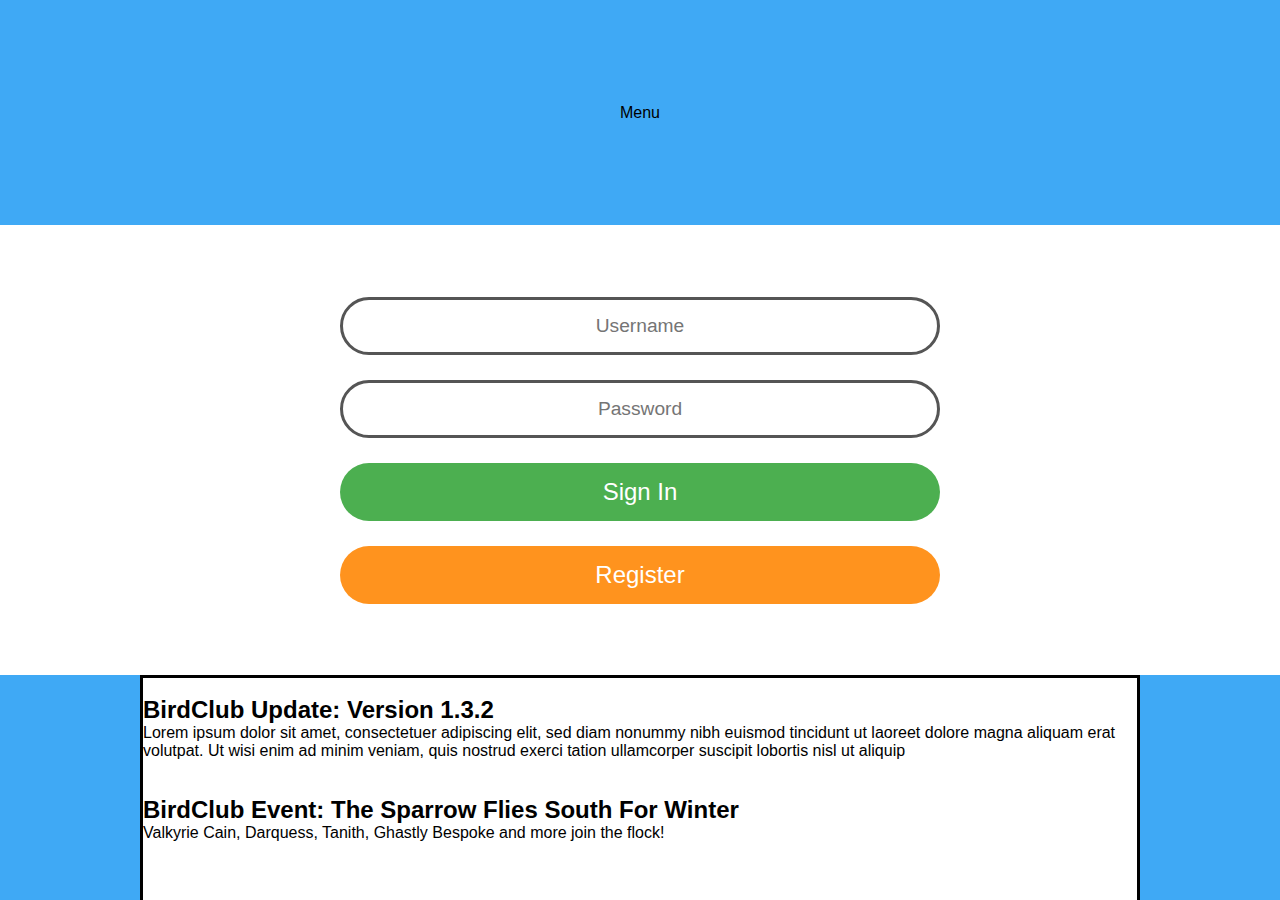
==== index.html @ 151b11de "First commit" ====
<!DOCTYPE html>
<html lang='en'>
  <head>
    <meta charset='UTF-8' />
    <title>Birdclub</title>
    <link rel='stylesheet' href='css/style.css'/>

  </head>

  
  <body>
    <header class='tall-menu'>Menu</header>
    <main class='page'>
      <section class='content' type='whitecontent'>
        <input type="text" name="user" placeholder="Username" id="userinput">

        <input type="text" name="pass" placeholder="Password" id="userinput">

        <a><button type="submit" class='confirm' name="Login" id="big-button">Sign In</button></a>
        <a href="pages/step-1.html"><button class='back' name="Sign Up" id="big-button">Register</button></a>  
      </section>
    </main>
    
    <footer class='footer'>
        <div class='news'> 
          <br>
          <h2>BirdClub Update: Version 1.3.2</h2>
          <p>Lorem ipsum dolor sit amet, consectetuer adipiscing elit, sed diam nonummy nibh euismod tincidunt ut laoreet dolore magna aliquam erat volutpat. Ut wisi enim ad minim veniam, quis nostrud exerci tation ullamcorper suscipit lobortis nisl ut aliquip</p>
          <br><br>
          <h2> BirdClub Event: The Sparrow Flies South For Winter</h2>
          <p>Valkyrie Cain, Darquess, Tanith, Ghastly Bespoke and more join the flock!</p>
        </div>
      </footer>

      <script>
          if (localStorage.getItem("pageKey") === null) {
            localStorage.setItem("pageKey", 1);
          } else {
            console.log("There is already a pageKey");
          }
        </script>
  </body>
  
</html>
---- css/style.css ----
:root {
  --main-distance-from-bottom: 200px;
}

/* Common Styles */
* {
    box-sizing: border-box;
    margin: 0;
    padding: 0;
    font-family: Helvetica, sans-serif;
  }

body {
  background-color: #3fa9f5;
  min-height: 100vh;
  border:none;
  padding:none;
}

header {
  height: 25vh;
  display: flex;
  justify-content: center;
  align-items: center;
}

h1 {
  font-size: 3em;
  text-align: center;
  margin-top: 17px;
}

.title-bubble {
  background-color: rgba(255,255,255, 0.6);
  border: solid;
  border-radius: 30px;
  height: 100px;
  width: 350px;
}

.title-bubble p {
  text-align: right;
  margin-top: -8px;
  margin-right: 37px;
}

header.small {
  height:70px;
}

.title-bubble.small {
  height: 60px;
}

.title-bubble.small h1 {
  font-size: 1.5em;
  margin-block-start: 3.5%;
}
.page {
  background-color: #3fa9f5;
  }
  
.footer {
  position: fixed;
  bottom: 0;
  height: 25vh;
  width: 100%;
  display: flex;
  justify-content: center;
}

  
/* Content Styles*/
.content {
  border-style: solid;
  border-color: rgba(0,0,0,0);
  display: flex;
  flex-direction: column;
  align-items: center;
  justify-content: center;
  width: 100%;
  height: 50vh;
}

.content[type=whitecontent]{
  background-color: white;
  border-color: white;
}

.builder {
  border-style: solid;
  border-color: rgba(0,0,0,0);
  /* border-top-width: 60px; */
  display: flex;
  flex-direction: column;
  align-items: center;
  width: 100%;
  height: 80vh;
}

.news {
  height: 100%;
  width: 1000px;
  background-color: white;
  border-style: solid solid hidden solid;
}    


/* Input Styles*/
input, select, button {
  width: 600px;
  padding: 15px 0px;
  text-align: center;
  border: 3px #555555;
  border-radius: 200px;
  border-style: solid;
  font-size: 1.2em;
  margin-top: 1%;
  margin-bottom: 1%;
}


input[name=choose-username]{
  margin-top: 0;
  margin-bottom:0.7%;
}

button {
  border: none;
  color: white;
  cursor: pointer;
  font-size: 1.5em;
  line-height: 28px;
  margin: none;
}

/* Button and link Styles */
a {
  line-height: 28px;
  margin-top: 0.5%;
  margin-bottom: 0.5%;
}
a.small button {
  width: 200px;
}

a.large button {
  width: 400px;
}

a:hover {
  cursor: pointer;
} 

button.confirm {
  background-color: #4CAF50;
}

button.back {
  background-color: #ff931e; 
}

/* The Character Customisation Buttons */
.custom-buttons {
  position: absolute;
  left: 50%;
  top: 17%;
  transform: translate(-410px);
  display: inline-grid;
  grid-template-rows: 50 50 50 50 50;
  row-gap: 20%;
}

.custom-button {
  
  width: 50px;
  height: 50px;
  background-color: #555555;
  border-radius: 10px;
}

/* The Grid Styling */  
.grid-container {
  position: absolute;
  left: 50%;
  top: 10%;
  transform: translate(-50%);
  width: 600px;
  display: inline-grid;
  grid-template-columns: 33% 33% 33%;
  background-color: none;
}

.grid-item {
  background-color: rgba(255, 255, 255, 0.8);
  border: none;
  padding: 3%;
  font-size: 30px;
  text-align: center;
  object-fit: contain;
  
}

.grid-item img {
  height: 100%; 
  width: 100%; 
}

/* Canvas Style */
canvas {
  border: 1px solid black;
  background-color: white;
  border-radius: 30px;
  top: 15%;
  /* left: 0%; */
  height: 700px;
  width: 700px;
}



/* Stolen Styles */
.form {
  /* border-top: solid; */
  border-bottom:solid;
  border-color: rgba(0,0,0,0);
  border-width: 15vh;
  width: 605px;
  margin: auto;
  height: 75vh;
  display: flex;
  flex-direction: column;
  justify-content: space-around;
  align-items: center;
}

input[type="checkbox"] {
  width: 20px;
  height: 20px;
  margin: 0px;
  margin-top: 7px;
}

input[type="checkbox"] + p {
  padding-left: 10px;
  margin-top: 7px;
}

.form-group {
  display: flex;
  flex-wrap: wrap;
  justify-content: left;
  margin-bottom: 10px;
}

.form-group.checkbox {
  margin:0px;
  margin-top: 10px;
  padding-left: 10px;
  padding-right: 10px;
  border: 0px;
  border-radius: 30px;
  margin-bottom: 0px;
  margin-left: 70px;
  width: fit-content;
  background-color: rgba(255, 255, 255, 0.8);
}

/* .page-content div:has( .img-caption ) {
  padding: 15px;
  background-color: #ccc;
} */  
.form-group.checkbox > input[type='checkbox']) {
  /* background-color: rgba(180, 255, 180, 0.8); */
  background-color: red;  
}



form .messages {
  flex: 0 0 100%;
  text-align: right;
  padding: 5px 0;
  color: red;
}

form .form-group.has-error > input,
form .form-group.has-error > select  {
  border: 2px solid red;
}

form .form-group.has-success > input,
form .form-group.has-success > select  {
  border: 2px solid #4CAF50;
}
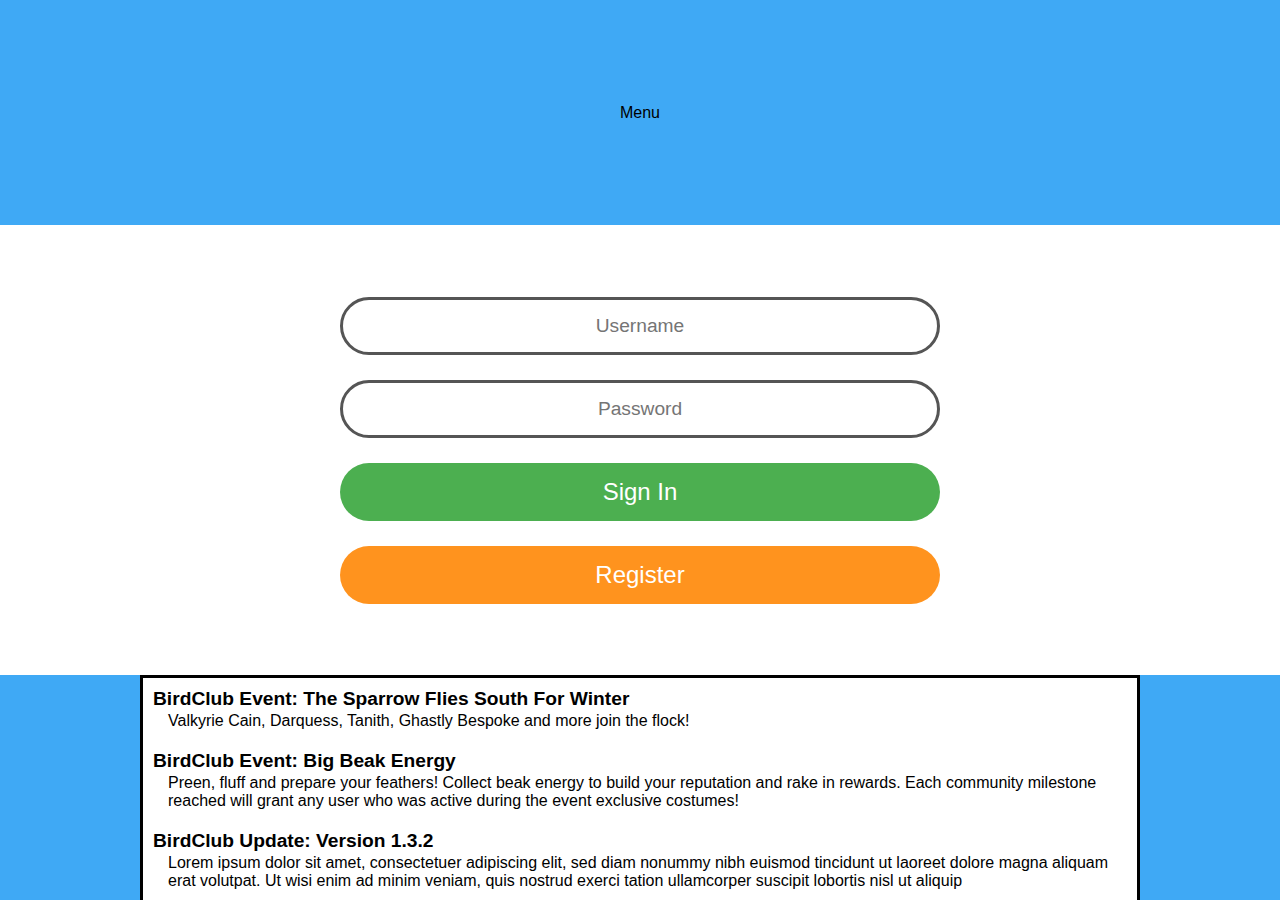
==== commit afd30f40: "Small changes" ====
--- a/index.html
+++ b/index.html
@@ -23,12 +23,18 @@
     
     <footer class='footer'>
         <div class='news'> 
-          <br>
+          <h2> BirdClub Event: The Sparrow Flies South For Winter</h2>
+          <p>Valkyrie Cain, Darquess, Tanith, Ghastly Bespoke and more join the flock!</p>
+
+          <h2>BirdClub Event: Big Beak Energy</h2>
+          <p>Preen, fluff and prepare your feathers! Collect beak energy to build your reputation and rake in rewards. Each community milestone reached will grant any user who was active during the event exclusive costumes!</p>
+
           <h2>BirdClub Update: Version 1.3.2</h2>
           <p>Lorem ipsum dolor sit amet, consectetuer adipiscing elit, sed diam nonummy nibh euismod tincidunt ut laoreet dolore magna aliquam erat volutpat. Ut wisi enim ad minim veniam, quis nostrud exerci tation ullamcorper suscipit lobortis nisl ut aliquip</p>
-          <br><br>
-          <h2> BirdClub Event: The Sparrow Flies South For Winter</h2>
-          <p>Valkyrie Cain, Darquess, Tanith, Ghastly Bespoke and more join the flock!</p>
+          
+          <h2>BirdClub Update: Version 1.3.1</h2>
+          <p>Lorem ipsum dolor sit amet, consectetuer adipiscing elit, sed diam nonummy nibh euismod tincidunt ut laoreet dolore magna aliquam erat volutpat. Ut wisi enim ad minim veniam, quis nostrud exerci tation ullamcorper suscipit lobortis nisl ut aliquip Lorem ipsum dolor sit amet, consectetuer adipiscing elit, sed diam nonummy nibh euismod tincidunt ut laoreet dolore magna aliquam erat volutpat. Ut wisi enim ad minim veniam, quis nostrud exerci tation ullamcorper suscipit lobortis nisl ut aliquip</p>
+          <br>
         </div>
       </footer>
 
--- a/css/style.css
+++ b/css/style.css
@@ -103,7 +103,22 @@
   width: 1000px;
   background-color: white;
   border-style: solid solid hidden solid;
-}    
+  overflow:auto;
+}   
+
+.news h2 {
+  padding-left: 10px;
+  font-size: 1.2em;
+}
+.news p{
+  padding-top: 2px;
+  padding-bottom: 20px;
+  padding-left: 25px;
+}
+.news h2:first-of-type{
+  padding-top: 10px;
+}
+
 
 
 /* Input Styles*/
@@ -253,6 +268,11 @@
   margin-bottom: 10px;
 }
 
+.form-group.small{
+  margin-bottom: 0px;
+  justify-content: center;
+}
+
 .form-group.checkbox {
   margin:0px;
   margin-top: 10px;
@@ -270,12 +290,29 @@
   padding: 15px;
   background-color: #ccc;
 } */  
-.form-group.checkbox > input[type='checkbox']) {
+.form-group.checkbox > input[type='checkbox'] {
   /* background-color: rgba(180, 255, 180, 0.8); */
   background-color: red;  
 }
 
-
+.form-group.checkbox:last-of-type {
+  /* background-color: rgba(180, 255, 180, 0.8); */
+  margin-bottom: 15px;
+}
+
+a.small.back {
+  width: 200px;
+  background-color: #ff931e; 
+  cursor: pointer;
+  font-size: 1.5em;
+  line-height: 28px;
+  padding: 15px 73px;
+  text-align: center;
+  border-radius: 200px;
+  color: white;
+  text-decoration: none;
+    
+}
 
 form .messages {
   flex: 0 0 100%;
@@ -284,6 +321,13 @@
   color: red;
 }
 
+form .messages.small {
+  display: inline-block;
+  text-align: right;
+  padding:0;
+  color: red;
+}
+
 form .form-group.has-error > input,
 form .form-group.has-error > select  {
   border: 2px solid red;
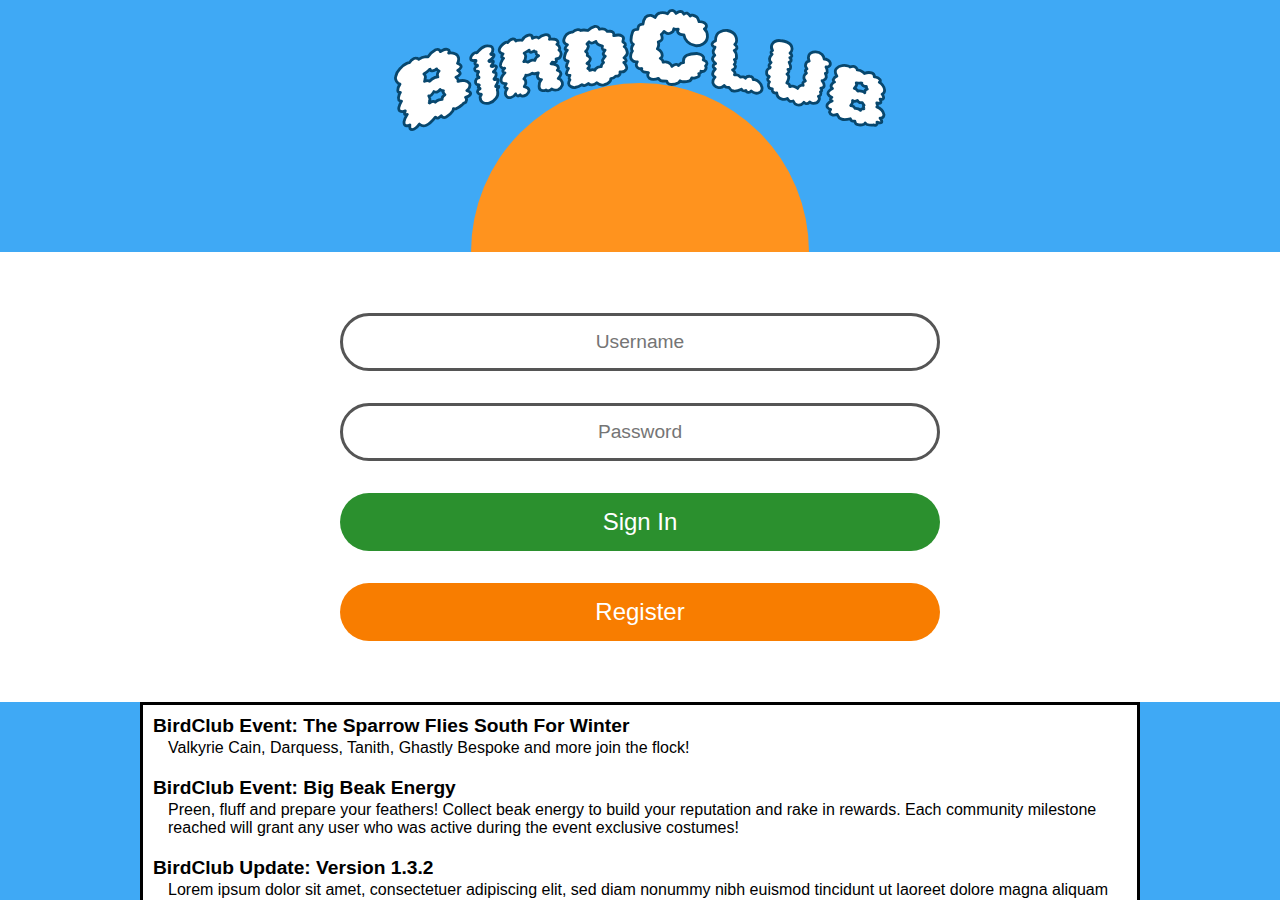
==== commit 849f4a27: "Media queries and polish" ====
--- a/index.html
+++ b/index.html
@@ -9,15 +9,18 @@
 
   
   <body>
-    <header class='tall-menu'>Menu</header>
+    
+    <header class='tall-menu'>
+        <img class="logo-mid" src="images/logo_curled.svg">
+      <div class="top-hemisphere"></div>
+    </header>
+
     <main class='page'>
       <section class='content' type='whitecontent'>
         <input type="text" name="user" placeholder="Username" id="userinput">
-
         <input type="text" name="pass" placeholder="Password" id="userinput">
-
-        <a><button type="submit" class='confirm' name="Login" id="big-button">Sign In</button></a>
-        <a href="pages/step-1.html"><button class='back' name="Sign Up" id="big-button">Register</button></a>  
+        <a class="large"><button type="submit" class='confirm' name="Login" id="big-button">Sign In</button></a>
+        <a class="large" href="pages/step-1.html"><button class='back' name="Sign Up" id="big-button">Register</button></a>  
       </section>
     </main>
     
@@ -36,7 +39,7 @@
           <p>Lorem ipsum dolor sit amet, consectetuer adipiscing elit, sed diam nonummy nibh euismod tincidunt ut laoreet dolore magna aliquam erat volutpat. Ut wisi enim ad minim veniam, quis nostrud exerci tation ullamcorper suscipit lobortis nisl ut aliquip Lorem ipsum dolor sit amet, consectetuer adipiscing elit, sed diam nonummy nibh euismod tincidunt ut laoreet dolore magna aliquam erat volutpat. Ut wisi enim ad minim veniam, quis nostrud exerci tation ullamcorper suscipit lobortis nisl ut aliquip</p>
           <br>
         </div>
-      </footer>
+    </footer>
 
       <script>
           if (localStorage.getItem("pageKey") === null) {
--- a/css/style.css
+++ b/css/style.css
@@ -1,5 +1,6 @@
 :root {
   --main-distance-from-bottom: 200px;
+  --size: 169px;
 }
 
 /* Common Styles */
@@ -17,11 +18,35 @@
   padding:none;
 }
 
-header {
-  height: 25vh;
+header{
+  height: 28vh;
   display: flex;
-  justify-content: center;
+  justify-content: center; 
   align-items: center;
+}
+
+.logo-mid {
+  width: 492px;
+  position: absolute;
+  top: 1%;
+}
+
+.logo-left {
+  width: 200px;
+  position: absolute;
+  top: 10px;
+  left: 10px;
+}
+
+.top-hemisphere {
+  height: 169px;
+  width: 338px;
+  border-top-left-radius: 338px;
+  border-top-right-radius: 338px;
+  background-color: #ff931e;
+  align-self: flex-end;
+
+  
 }
 
 h1 {
@@ -30,6 +55,13 @@
   margin-top: 17px;
 }
 
+
+p.middle {
+  font-size: 1.7em;
+  text-align: center;
+  max-width: 700px;
+}
+ 
 .title-bubble {
   background-color: rgba(255,255,255, 0.6);
   border: solid;
@@ -45,7 +77,7 @@
 }
 
 header.small {
-  height:70px;
+  height:8vh;
 }
 
 .title-bubble.small {
@@ -60,31 +92,29 @@
   background-color: #3fa9f5;
   }
   
-.footer {
+footer {
   position: fixed;
   bottom: 0;
-  height: 25vh;
+  height: 22vh;
   width: 100%;
   display: flex;
   justify-content: center;
 }
 
-  
-/* Content Styles*/
 .content {
-  border-style: solid;
-  border-color: rgba(0,0,0,0);
   display: flex;
   flex-direction: column;
   align-items: center;
-  justify-content: center;
-  width: 100%;
-  height: 50vh;
+  justify-content: space-around;
 }
 
 .content[type=whitecontent]{
   background-color: white;
   border-color: white;
+  border-style: solid;
+  border-top-width:5vh;
+  border-bottom-width:5vh;
+  height:50vh;
 }
 
 .builder {
@@ -120,9 +150,8 @@
 }
 
 
-
 /* Input Styles*/
-input, select, button {
+input, select, .custom-button {
   width: 600px;
   padding: 15px 0px;
   text-align: center;
@@ -130,76 +159,84 @@
   border-radius: 200px;
   border-style: solid;
   font-size: 1.2em;
-  margin-top: 1%;
-  margin-bottom: 1%;
-}
-
-
-input[name=choose-username]{
-  margin-top: 0;
-  margin-bottom:0.7%;
+  margin-top: 1vh;
+  margin-bottom: 1vh;
+}
+
+
+input[name=Bird_name]{
+  margin-top: 0.7%;
+  margin-bottom:0.2%;
 }
 
 button {
   border: none;
   color: white;
   cursor: pointer;
+  border-radius: 200px;
   font-size: 1.5em;
   line-height: 28px;
   margin: none;
+  padding: 15px 73px;
+  text-decoration: none;
+  margin-top: 1vh;
+  margin-bottom: 1vh;
 }
 
 /* Button and link Styles */
-a {
-  line-height: 28px;
-  margin-top: 0.5%;
-  margin-bottom: 0.5%;
-}
-a.small button {
+
+a.small button{
   width: 200px;
 }
 
+a.medium button {
+  width: 395px;
+}
+
 a.large button {
-  width: 400px;
-}
+  width: 600px;
+}
+
 
 a:hover {
   cursor: pointer;
 } 
 
 button.confirm {
-  background-color: #4CAF50;
+  background-color: #2b902e;
 }
 
 button.back {
-  background-color: #ff931e; 
+  background-color: #f87d00; 
 }
 
 /* The Character Customisation Buttons */
 .custom-buttons {
   position: absolute;
   left: 50%;
-  top: 17%;
+  top: 14%;
   transform: translate(-410px);
   display: inline-grid;
   grid-template-rows: 50 50 50 50 50;
-  row-gap: 20%;
-}
-
-.custom-button {
-  
+  row-gap: 55px;
+
+}
+
+.custom-button { 
   width: 50px;
   height: 50px;
   background-color: #555555;
   border-radius: 10px;
+  margin-top: 1vh;
+  margin-bottom: 1vh;
 }
 
 /* The Grid Styling */  
 .grid-container {
   position: absolute;
   left: 50%;
-  top: 10%;
-  transform: translate(-50%);
+  top: 12.5%;
+  transform: translate(-49%);
   width: 600px;
   display: inline-grid;
   grid-template-columns: 33% 33% 33%;
@@ -233,21 +270,21 @@
 }
 
 
-
-/* Stolen Styles */
 .form {
   /* border-top: solid; */
   border-bottom:solid;
   border-color: rgba(0,0,0,0);
-  border-width: 15vh;
+  border-width: 0;
   width: 605px;
   margin: auto;
-  height: 75vh;
+  height: 75%;
   display: flex;
   flex-direction: column;
   justify-content: space-around;
   align-items: center;
 }
+
+
 
 input[type="checkbox"] {
   width: 20px;
@@ -268,12 +305,8 @@
   margin-bottom: 10px;
 }
 
-.form-group.small{
-  margin-bottom: 0px;
-  justify-content: center;
-}
-
-.form-group.checkbox {
+
+.form-group.checkboxdiv, .checkboxdivb {
   margin:0px;
   margin-top: 10px;
   padding-left: 10px;
@@ -286,34 +319,15 @@
   background-color: rgba(255, 255, 255, 0.8);
 }
 
-/* .page-content div:has( .img-caption ) {
-  padding: 15px;
-  background-color: #ccc;
-} */  
-.form-group.checkbox > input[type='checkbox'] {
+
+.form-group.checkboxdivb {
   /* background-color: rgba(180, 255, 180, 0.8); */
-  background-color: red;  
-}
-
-.form-group.checkbox:last-of-type {
-  /* background-color: rgba(180, 255, 180, 0.8); */
-  margin-bottom: 15px;
-}
-
-a.small.back {
-  width: 200px;
-  background-color: #ff931e; 
-  cursor: pointer;
-  font-size: 1.5em;
-  line-height: 28px;
-  padding: 15px 73px;
-  text-align: center;
-  border-radius: 200px;
-  color: white;
-  text-decoration: none;
-    
-}
-
+  margin-bottom: 10px;
+}
+
+form.small {
+  width: 600px;
+}
 form .messages {
   flex: 0 0 100%;
   text-align: right;
@@ -335,5 +349,234 @@
 
 form .form-group.has-success > input,
 form .form-group.has-success > select  {
-  border: 2px solid #4CAF50;
+  border: 2px solid #2b902e;
+}
+
+
+
+
+
+
+
+
+
+@media only screen and (max-width: 840px) {
+  body {
+    min-height: auto;
+  }
+  
+  header{
+    height: 20vh;
+    display: flex;
+    justify-content: center; 
+    align-items: center;
+  }
+
+  header.menu, header.small{
+    display: flex;
+    flex-direction: column;
+    height: auto;
+    padding-bottom: 50px;
+  }
+
+  .logo-mid { 
+    width: 300px;
+    position: absolute;
+    top: 1%;
+  }
+  
+  .logo-left {
+    position: relative;
+    display: flex;
+    width: 300px;
+    padding-top: 20px;
+    padding-bottom: 20px;
+  }
+  
+  .top-hemisphere {
+    height: 125px;
+    width: 250px;
+  }
+  
+  h1 {
+    font-size: 3em;
+    text-align: center;
+    margin-top: 17px;
+  }
+  p.middle {
+    font-size: 1.7em;
+    text-align: center;
+    max-width: 700px;
+  }
+   
+  .title-bubble {
+    background-color: rgba(255,255,255, 0.6);
+    border: solid;
+    border-radius: 30px;
+    height: 100px;
+    width: 350px;
+  }
+
+  .content[type=whitecontent]{
+    background-color: white;
+    border-color: white;
+    border-style: solid;
+    border-top-width:5vh;
+    border-bottom-width:5vh;
+    height:55vh;
+  }
+
+  .content[type=whitecontent] input, .content[type=whitecontent] a {
+    width: 80%;
+  }
+  .content.long-white {
+    height: 80vh;
+  }
+  .builder {
+    border-style: solid;
+    border-color: rgba(0,0,0,0);
+    /* border-top-width: 60px; */
+    display: flex;
+    flex-direction: column;
+    align-items: center;
+    width: 100%;
+    height: 80vh;
+  }
+  footer {
+    position: fixed;
+    bottom: 0;
+    height: 0;
+    width: 100%;
+    display: flex;
+    justify-content: center;
+  }
+  .news {
+    position: absolute;
+    height: 25vh;
+    width: 100%;
+    bottom: 0px;
+    background-color: white;
+    border-style: solid solid hidden solid;
+    overflow:auto;
+  }   
+  /* Input Styles*/
+  input, select {
+    width: 100%;
+    padding: 15px 0px;
+    text-align: center;
+    border: 3px #555555;
+    border-radius: 200px;
+    border-style: solid;
+    font-size: 1.2em;
+    margin-top: 1vh;
+    margin-bottom: 1vh;
+  }
+  /* a button {
+    width: 100%;
+  } */
+  a.small button{
+    width: 33%;
+    text-align: center;
+    padding-left: 2%;
+    padding-right: 2%
+  }
+
+  a.medium button{
+    width: 66%;
+    padding-left: 2%;
+    padding-right: 2%;
+  }
+
+  a.large button{
+    width: 100%;
+  }
+  a button {
+    width: 100%;
+  }
+
+  p a {
+    text-decoration: underline;
+  }
+  
+  .custom-buttons {
+    position: absolute;
+    left: 5px;
+    transform: translate(-0);
+    display: inline-grid;
+    grid-template-rows: 50 50 50 50 50;
+    row-gap: 55px;
+    top: 32vh;
+  }
+  .grid-container {
+    position: absolute;
+    top: 14vh;
+    transform: translate(-50%);
+    width: 80%;
+    display: inline-grid;
+    grid-template-columns: 33%, 33%, 33%;
+    background-color: none;
+  }
+  canvas {
+    border: 1px solid black;
+    background-color: white;
+    border-radius: 30px;
+    top: 15%;
+    /* left: 0%; */
+    height: 700px;
+    width: 80%;
+  }
+  
+  .form {
+    /* border-top: solid; */
+    width: 100%;
+  }
+  form {
+    width: 80%;
+  }
+  .form-group.checkboxdiv, .checkboxdivb {
+    margin:0px;
+    margin-top: 10px;
+    padding-left: 10px;
+    padding-right: 10px;
+    border: 0px;
+    border-radius: 30px;
+    margin-bottom: 0px;
+    margin-left: 0px;
+    width: fit-content;
+    background-color: rgba(255, 255, 255, 0.8);
+  }
+  p.middle {
+    width: 80%;
+    font-size: 1.6em;
+  }
+}
+
+@media only screen and (max-width: 568px) {
+  .two-buttons{
+      display: flex;
+      flex-direction: column-reverse;
+  }
+
+  a.small button{
+    width: 100%
+  }
+
+  a.medium button{
+    width: 100%
+  }
+
+  form.small {
+    width: 80%;
+    margin: auto;
+  }
+
+  .grid-container {
+    position: fixed;
+    width: 100%;
+    top: 10%;
+    z-index: 1;
+  }
+  .custom-buttons {
+    left: 1px;
+  }
 }